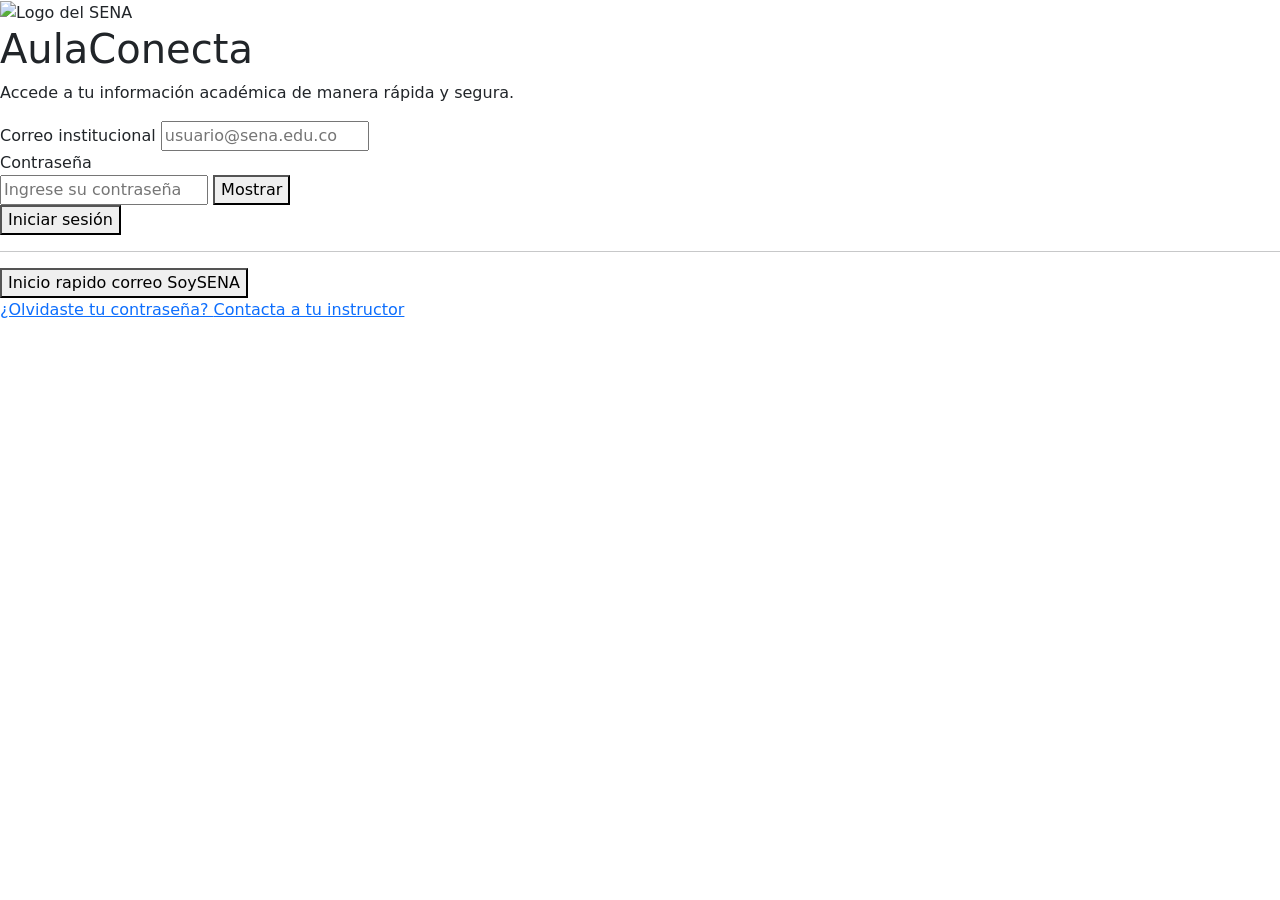
==== index.html @ e3424cc8 "Add files via upload" ====
<!DOCTYPE html>
<html lang="es">

<head>
    <meta charset="UTF-8">
    <meta name="viewport" content="width=device-width, initial-scale=1.0">
    <title>AulaConecta | Iniciar Sesión</title>
    <link rel="stylesheet" href="">
    <link href="https://cdn.jsdelivr.net/npm/bootstrap@5.3.7/dist/css/bootstrap.min.css" rel="stylesheet">
</head>

<body>

    <main class="login-container">
        <!-- Logo y nombre -->
        <section class="login-header">
            <img src="" alt="Logo del SENA" class="logo-sena">
            <h1>AulaConecta</h1>
            <p>
                Accede a tu información académica de manera rápida y segura.
            </p>
        </section>

        <!-- Formulario -->
        <section class="login-card">
            <form action="#" method="post">
                <!-- Correo -->
                <div class="form-group">
                    <label for="correo">
                        Correo institucional
                    </label>
                    <input type="email" id="correo" name="correo" placeholder="usuario@sena.edu.co" required>
                </div>

                <!-- Contraseña -->
                <div class="form-group">

                    <label for="password">
                        Contraseña
                    </label>

                    <div class="password-container">
                        <input type="password" id="password" name="password" placeholder="Ingrese su contraseña"
                            required>
                        <button type="button" id="mostrarPassword">
                            Mostrar
                        </button>
                    </div>

                </div>

                <!-- Botón principal -->
                <button type="submit" class="btn-login">
                    Iniciar sesión
                </button>
            </form>

            <hr>

            <!-- Google -->
            <button type="button" class="btn-google">
                Inicio rapido correo SoySENA
            </button>

            <!-- Enlaces -->
            <nav class="login-links">

                <a href="#">
                    ¿Olvidaste tu contraseña?
                </a>

                <a href="#">
                    Contacta a tu instructor
                </a>
            </nav>

        </section>
    </main>
    <script src=""></script>

</body>

</html>
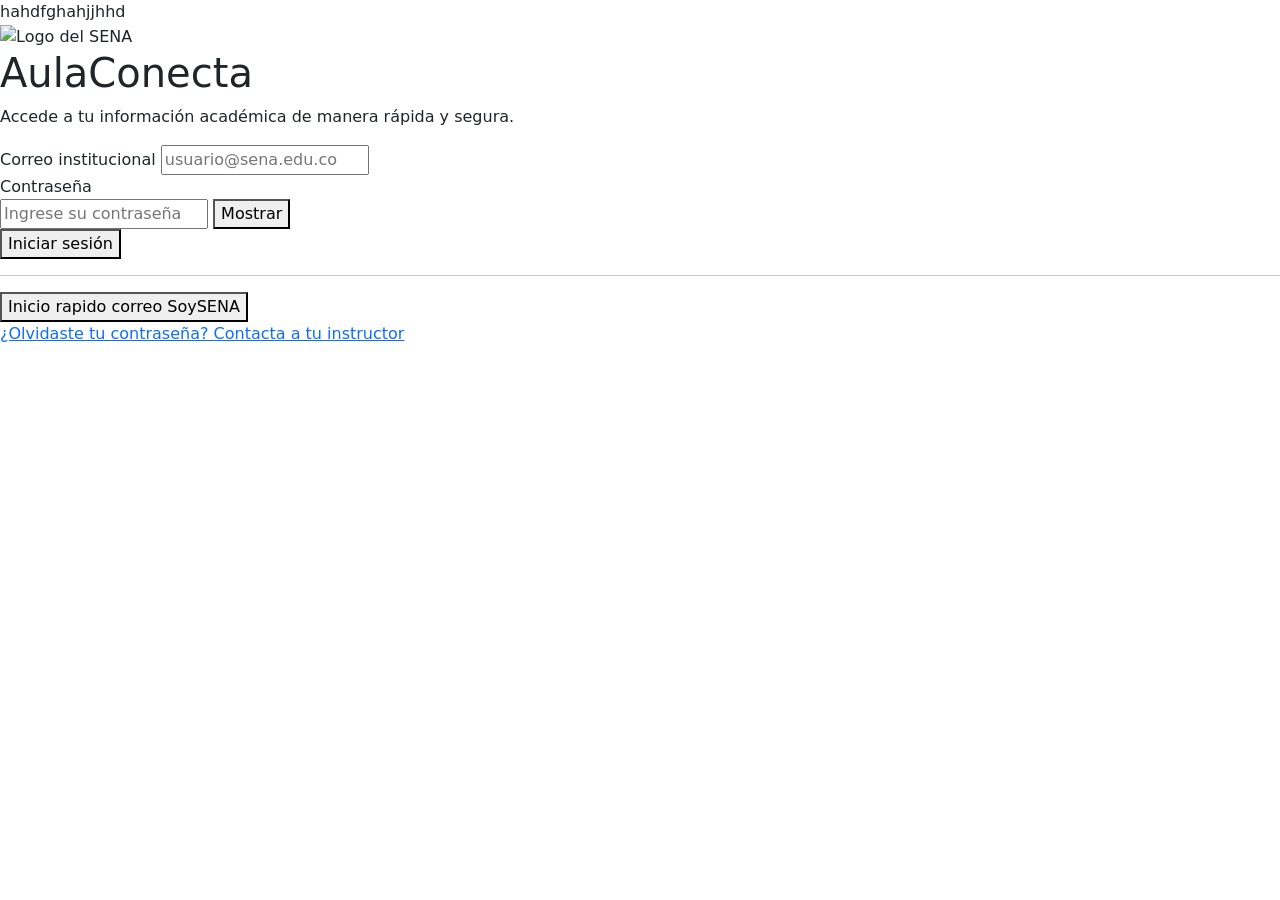
==== commit 414686d5: "prueba" ====
--- a/index.html
+++ b/index.html
@@ -8,6 +8,7 @@
     <link rel="stylesheet" href="">
     <link href="https://cdn.jsdelivr.net/npm/bootstrap@5.3.7/dist/css/bootstrap.min.css" rel="stylesheet">
 </head>
+hahdfghahjjhhd
 
 <body>
 
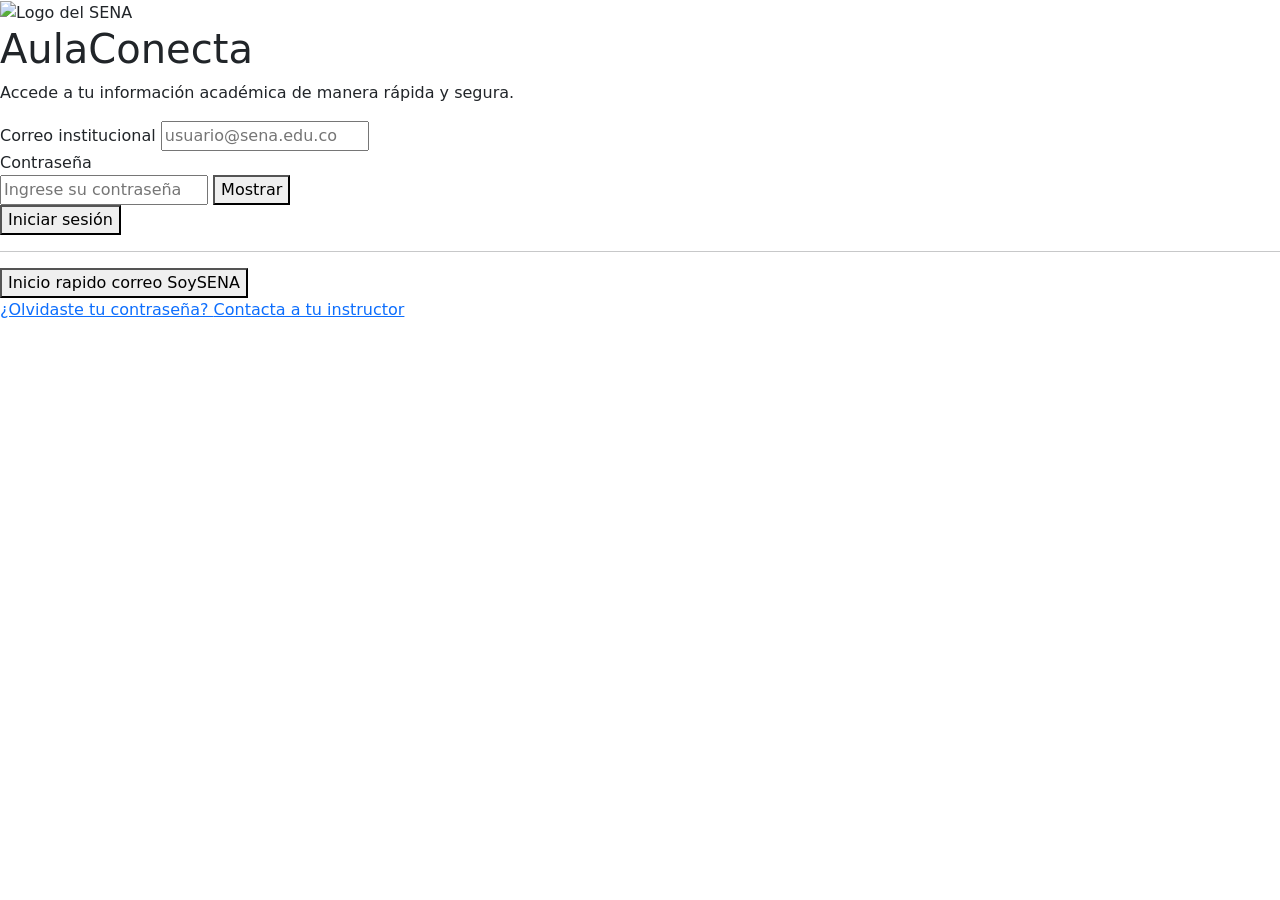
==== commit 69af84fd: "se elimino una linea de caracteres no influyentes y se agregó el link a el codigo de estilos CSS" ====
--- a/index.html
+++ b/index.html
@@ -5,10 +5,9 @@
     <meta charset="UTF-8">
     <meta name="viewport" content="width=device-width, initial-scale=1.0">
     <title>AulaConecta | Iniciar Sesión</title>
-    <link rel="stylesheet" href="">
+    <link rel="stylesheet" href="styles.css">
     <link href="https://cdn.jsdelivr.net/npm/bootstrap@5.3.7/dist/css/bootstrap.min.css" rel="stylesheet">
 </head>
-hahdfghahjjhhd
 
 <body>
 
@@ -81,4 +80,4 @@
 
 </body>
 
-</html>+</html>
